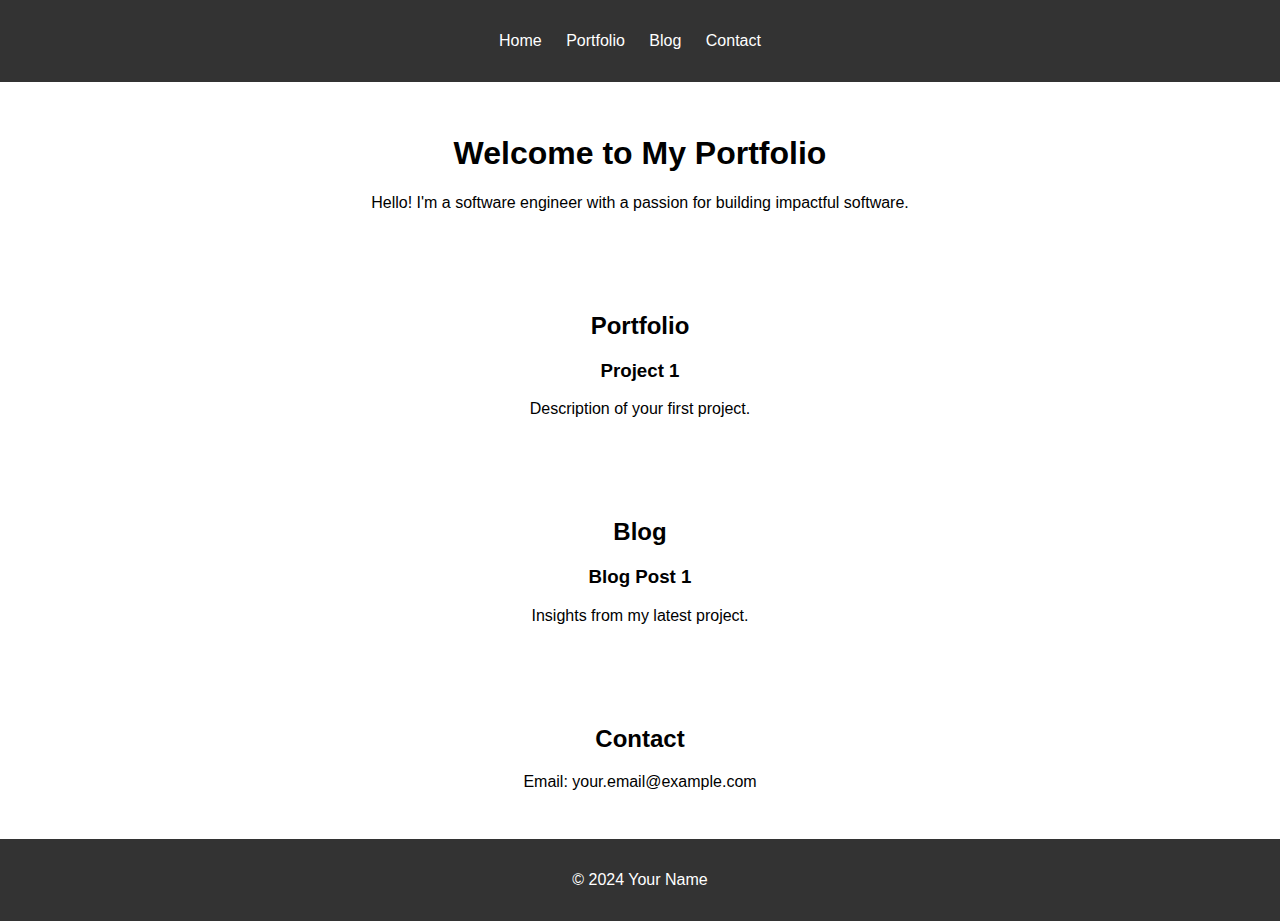
==== index.html @ 58bb5256 "Initial website" ====
<!DOCTYPE html>
<html lang="en">
<head>
    <meta charset="UTF-8">
    <meta name="viewport" content="width=device-width, initial-scale=1.0">
    <title>Software Engineer Portfolio</title>
    <link rel="stylesheet" href="style.css">
</head>
<body>
    <header>
        <nav>
            <ul>
                <li><a href="#home">Home</a></li>
                <li><a href="#portfolio">Portfolio</a></li>
                <li><a href="#blog">Blog</a></li>
                <li><a href="#contact">Contact</a></li>
            </ul>
        </nav>
    </header>
    <section id="home">
        <h1>Welcome to My Portfolio</h1>
        <p>Hello! I'm a software engineer with a passion for building impactful software.</p>
    </section>
    <section id="portfolio">
        <h2>Portfolio</h2>
        <div>
            <h3>Project 1</h3>
            <p>Description of your first project.</p>
        </div>
        <!-- Repeat for other projects -->
    </section>
    <section id="blog">
        <h2>Blog</h2>
        <div>
            <h3>Blog Post 1</h3>
            <p>Insights from my latest project.</p>
        </div>
        <!-- Repeat for other blog posts -->
    </section>
    <section id="contact">
        <h2>Contact</h2>
        <p>Email: your.email@example.com</p>
    </section>
    <footer>
        <p>&copy; 2024 Your Name</p>
    </footer>
    <script src="script.js"></script>
</body>
</html>
---- style.css ----
body {
    font-family: Arial, sans-serif;
    margin: 0;
    padding: 0;
    box-sizing: border-box;
}

header {
    background-color: #333;
    color: white;
    text-align: center;
    padding: 1rem 0;
}

nav ul {
    list-style: none;
    padding: 0;
}

nav ul li {
    display: inline;
    margin-right: 20px;
}

nav ul li a {
    color: white;
    text-decoration: none;
}

section {
    padding: 2rem;
    text-align: center;
}

footer {
    background-color: #333;
    color: white;
    text-align: center;
    padding: 1rem 0;
}
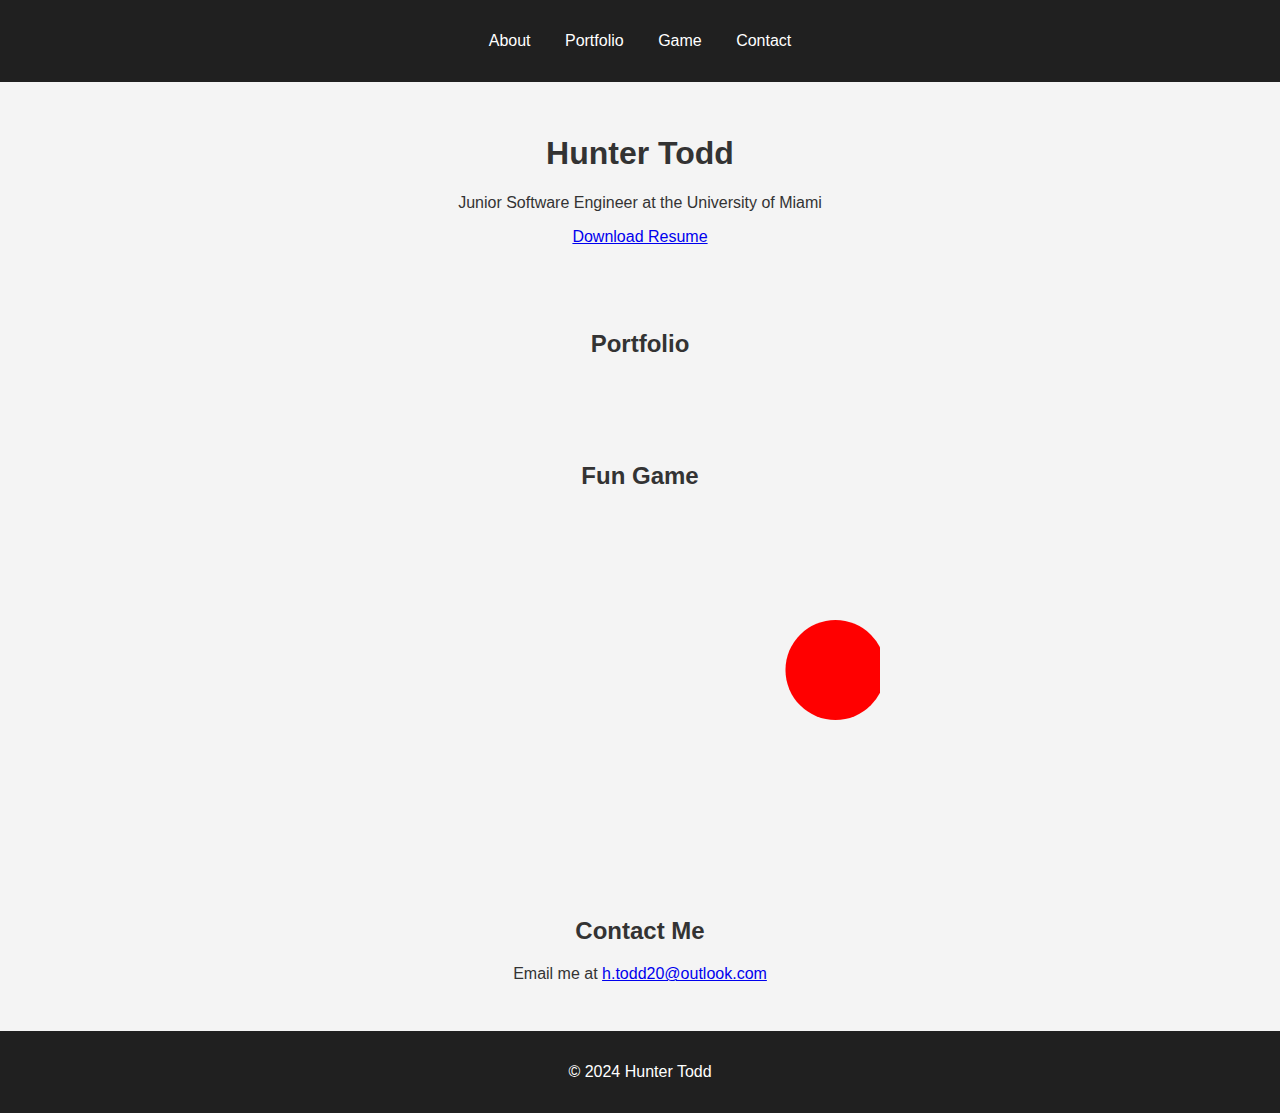
==== commit 8bda11ce: "Initial website" ====
--- a/index.html
+++ b/index.html
@@ -3,46 +3,39 @@
 <head>
     <meta charset="UTF-8">
     <meta name="viewport" content="width=device-width, initial-scale=1.0">
-    <title>Software Engineer Portfolio</title>
+    <title>Hunter Todd | Portfolio</title>
     <link rel="stylesheet" href="style.css">
 </head>
 <body>
     <header>
         <nav>
             <ul>
-                <li><a href="#home">Home</a></li>
+                <li><a href="#about">About</a></li>
                 <li><a href="#portfolio">Portfolio</a></li>
-                <li><a href="#blog">Blog</a></li>
+                <li><a href="#game">Game</a></li>
                 <li><a href="#contact">Contact</a></li>
             </ul>
         </nav>
     </header>
-    <section id="home">
-        <h1>Welcome to My Portfolio</h1>
-        <p>Hello! I'm a software engineer with a passion for building impactful software.</p>
+    <section id="about">
+        <h1>Hunter Todd</h1>
+        <p>Junior Software Engineer at the University of Miami</p>
+        <a href="path_to_your_resume.pdf" download="Hunter_Todd_Resume">Download Resume</a>
     </section>
     <section id="portfolio">
         <h2>Portfolio</h2>
-        <div>
-            <h3>Project 1</h3>
-            <p>Description of your first project.</p>
-        </div>
-        <!-- Repeat for other projects -->
+        <!-- Portfolio items here -->
     </section>
-    <section id="blog">
-        <h2>Blog</h2>
-        <div>
-            <h3>Blog Post 1</h3>
-            <p>Insights from my latest project.</p>
-        </div>
-        <!-- Repeat for other blog posts -->
+    <section id="game">
+        <h2>Fun Game</h2>
+        <canvas id="gameCanvas" width="480" height="320"></canvas>
     </section>
     <section id="contact">
-        <h2>Contact</h2>
-        <p>Email: your.email@example.com</p>
+        <h2>Contact Me</h2>
+        <p>Email me at <a href="mailto:h.todd20@outlook.com">h.todd20@outlook.com</a></p>
     </section>
     <footer>
-        <p>&copy; 2024 Your Name</p>
+        <p>&copy; 2024 Hunter Todd</p>
     </footer>
     <script src="script.js"></script>
 </body>
--- a/style.css
+++ b/style.css
@@ -1,15 +1,17 @@
 body {
-    font-family: Arial, sans-serif;
+    font-family: 'Segoe UI', Tahoma, Geneva, Verdana, sans-serif;
     margin: 0;
     padding: 0;
     box-sizing: border-box;
+    color: #333;
+    background-color: #f4f4f4;
 }
 
 header {
-    background-color: #333;
-    color: white;
+    background-color: #202020;
+    color: #fff;
+    padding: 1rem 0;
     text-align: center;
-    padding: 1rem 0;
 }
 
 nav ul {
@@ -19,11 +21,11 @@
 
 nav ul li {
     display: inline;
-    margin-right: 20px;
+    margin: 0 15px;
 }
 
 nav ul li a {
-    color: white;
+    color: #fff;
     text-decoration: none;
 }
 
@@ -32,9 +34,19 @@
     text-align: center;
 }
 
+.project {
+    margin-bottom: 2rem;
+}
+
 footer {
-    background-color: #333;
-    color: white;
+    background-color: #202020;
+    color: #fff;
     text-align: center;
     padding: 1rem 0;
 }
+
+@media (max-width: 600px) {
+    nav ul {
+        font-size: 0.8em;
+    }
+}
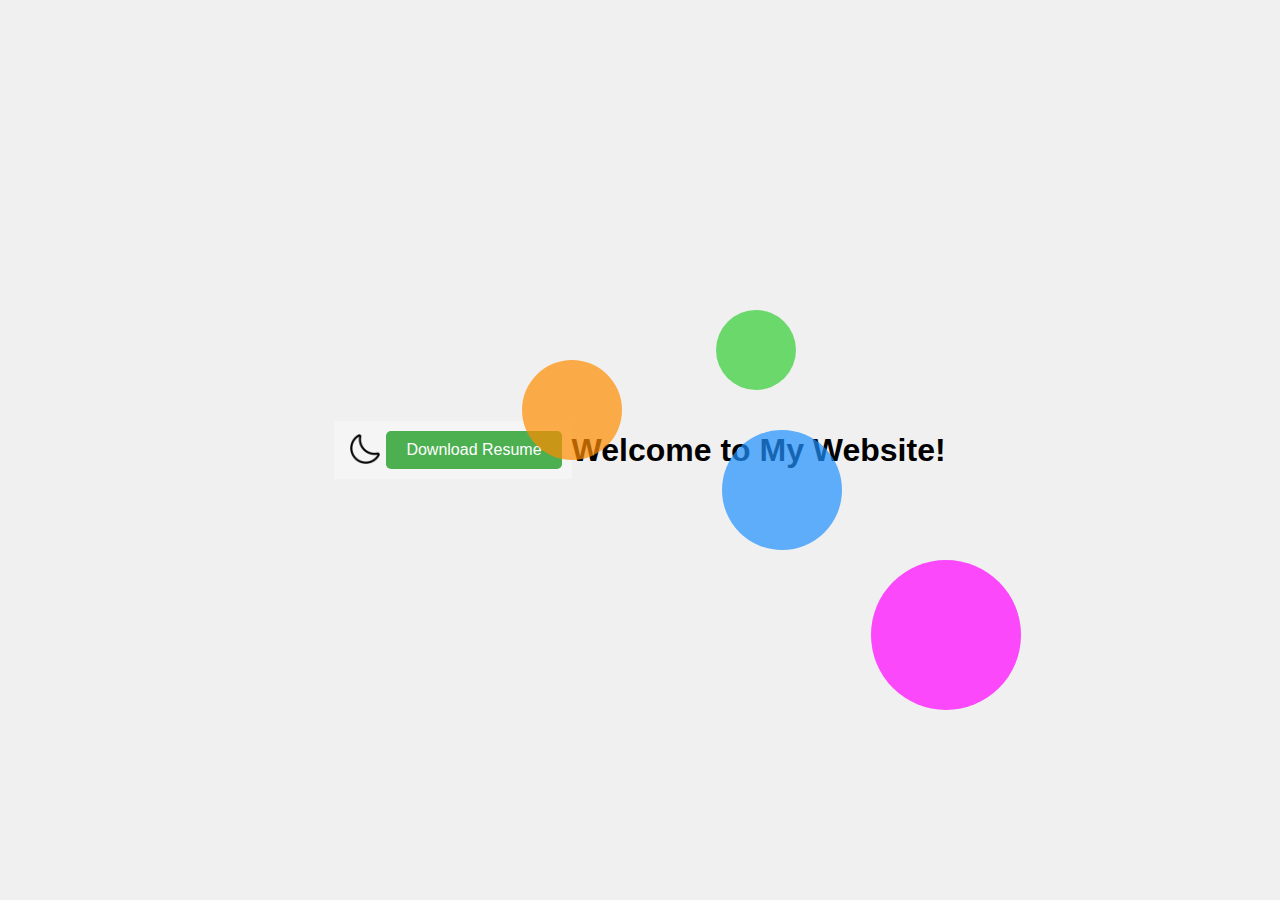
==== commit 9cbfecde: "Initial website" ====
--- a/index.html
+++ b/index.html
@@ -3,40 +3,24 @@
 <head>
     <meta charset="UTF-8">
     <meta name="viewport" content="width=device-width, initial-scale=1.0">
-    <title>Hunter Todd | Portfolio</title>
-    <link rel="stylesheet" href="style.css">
+    <title>Software Engineer Portfolio</title>
+    <link rel="stylesheet" href="styles.css">
 </head>
 <body>
     <header>
-        <nav>
-            <ul>
-                <li><a href="#about">About</a></li>
-                <li><a href="#portfolio">Portfolio</a></li>
-                <li><a href="#game">Game</a></li>
-                <li><a href="#contact">Contact</a></li>
-            </ul>
-        </nav>
+        <button id="theme-toggle">
+            <img id="theme-icon" src="moon.png" alt="Dark Mode">
+        </button>
+        <a href="resume.pdf" download="Resume" class="resume-download">Download Resume</a>
     </header>
-    <section id="about">
-        <h1>Hunter Todd</h1>
-        <p>Junior Software Engineer at the University of Miami</p>
-        <a href="path_to_your_resume.pdf" download="Hunter_Todd_Resume">Download Resume</a>
-    </section>
-    <section id="portfolio">
-        <h2>Portfolio</h2>
-        <!-- Portfolio items here -->
-    </section>
-    <section id="game">
-        <h2>Fun Game</h2>
-        <canvas id="gameCanvas" width="480" height="320"></canvas>
-    </section>
-    <section id="contact">
-        <h2>Contact Me</h2>
-        <p>Email me at <a href="mailto:h.todd20@outlook.com">h.todd20@outlook.com</a></p>
-    </section>
-    <footer>
-        <p>&copy; 2024 Hunter Todd</p>
-    </footer>
+    <div class="welcome-message">
+        <h1>Welcome to My Website!</h1>
+        <div class="circle circle1"></div>
+        <div class="circle circle2"></div>
+        <div class="circle circle3"></div>
+        <div class="circle circle4"></div>
+    </div>
+    <!-- Add more content here for about, contact, projects etc. -->
     <script src="script.js"></script>
 </body>
 </html>
--- a/styles.css
+++ b/styles.css
@@ -0,0 +1,108 @@
+/* styles.css */
+body {
+    font-family: Arial, sans-serif;
+    transition: background-color 0.3s ease;
+}
+
+header {
+    display: flex;
+    justify-content: space-between;
+    padding: 10px;
+    background-color: #f5f5f5;
+    transition: background-color 0.3s ease;
+}
+
+#theme-toggle {
+    background: none;
+    border: none;
+    cursor: pointer;
+}
+
+#theme-toggle img {
+    width: 30px;
+    height: 30px;
+}
+
+.resume-download {
+    background-color: #4CAF50;
+    color: white;
+    padding: 10px 20px;
+    text-decoration: none;
+    border-radius: 5px;
+}
+
+/* Dark mode styles */
+.dark-mode {
+    background-color: #333;
+    color: #f5f5f5;
+}
+
+.dark-mode header {
+    background-color: #444;
+}
+
+body, html {
+    height: 100%;
+    margin: 0;
+    display: flex;
+    justify-content: center;
+    align-items: center;
+    background-color: #f0f0f0;
+}
+
+.welcome-message {
+    position: relative;
+    text-align: center;
+}
+
+.circle {
+    position: absolute;
+    border-radius: 50%;
+    opacity: 0.7;
+    animation: float 5s ease-in-out infinite;
+}
+
+.circle1 {
+    width: 100px;
+    height: 100px;
+    background-color: #ff8c00;
+    top: -50px;
+    left: -50px;
+    animation-delay: 0s;
+}
+
+.circle2 {
+    width: 150px;
+    height: 150px;
+    background-color: #ff00ff;
+    top: 150px;
+    right: -75px;
+    animation-delay: -2.5s;
+}
+
+.circle3 {
+    width: 120px;
+    height: 120px;
+    background-color: #1e90ff;
+    bottom: -60px;
+    left: 150px;
+    animation-delay: -4s;
+}
+
+.circle4 {
+    width: 80px;
+    height: 80px;
+    background-color: #32cd32;
+    bottom: 100px;
+    right: 150px;
+    animation-delay: -6s;
+}
+
+@keyframes float {
+    0%, 100% {
+        transform: translateY(0);
+    }
+    50% {
+        transform: translateY(-20px);
+    }
+}
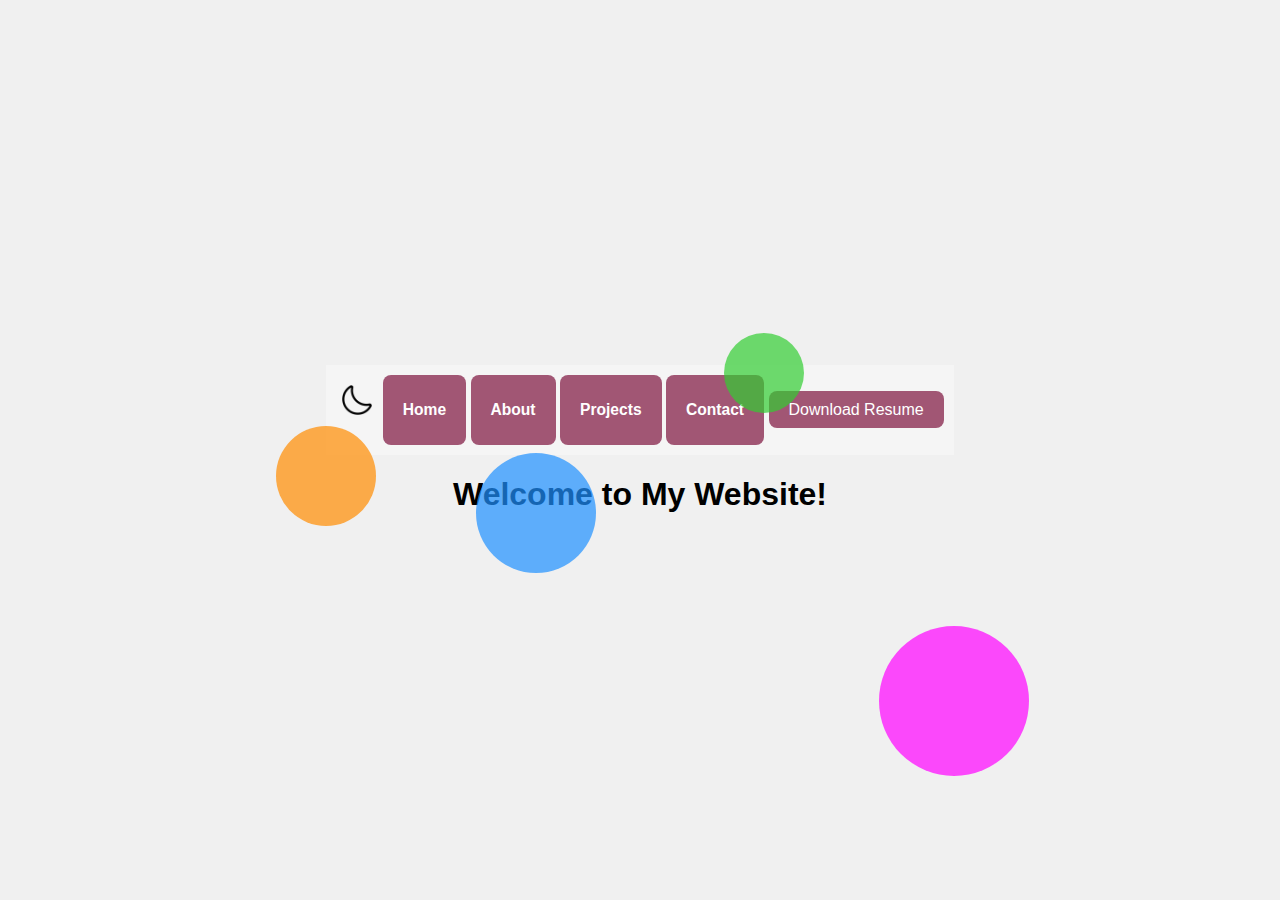
==== commit 9907d3b9: "Work in progress..." ====
--- a/index.html
+++ b/index.html
@@ -8,10 +8,24 @@
 </head>
 <body>
     <header>
+    <div class="container">
         <button id="theme-toggle">
             <img id="theme-icon" src="moon.png" alt="Dark Mode">
         </button>
-        <a href="resume.pdf" download="Resume" class="resume-download">Download Resume</a>
+        <button id="home-toggle">
+            <h3>Home</h3>
+        </button>
+        <button id="about-toggle">
+            <h3>About</h3>
+        </button>
+        <button id="projects-toggle">
+            <h3>Projects</h3>
+        </button>
+        <button id="contact-toggle">
+            <h3>Contact</h3>
+        </button>
+        <a href="Hunter_Todd_Resume.pdf" download="Resume" class="resume-download">Download Resume</a>
+    </div>
     </header>
     <div class="welcome-message">
         <h1>Welcome to My Website!</h1>
@@ -20,6 +34,7 @@
         <div class="circle circle3"></div>
         <div class="circle circle4"></div>
     </div>
+    
     <!-- Add more content here for about, contact, projects etc. -->
     <script src="script.js"></script>
 </body>
--- a/styles.css
+++ b/styles.css
@@ -23,13 +23,26 @@
     height: 30px;
 }
 
-.resume-download {
-    background-color: #4CAF50;
+#home-toggle, #about-toggle, #projects-toggle, #contact-toggle {
+    background-color: #a15674;
+    align-items: center;
     color: white;
     padding: 10px 20px;
     text-decoration: none;
-    border-radius: 5px;
+    border-radius: 8px;
+    border: none;
 }
+
+.resume-download {
+    background-color: #a15674;
+    align-items: center;
+    color: white;
+    padding: 10px 20px;
+    text-decoration: none;
+    border-radius: 8px;
+}
+
+
 
 /* Dark mode styles */
 .dark-mode {
@@ -41,11 +54,11 @@
     background-color: #444;
 }
 
-body, html {
+html {
     height: 100%;
     margin: 0;
     display: flex;
-    justify-content: center;
+    justify-content: center; 
     align-items: center;
     background-color: #f0f0f0;
 }
